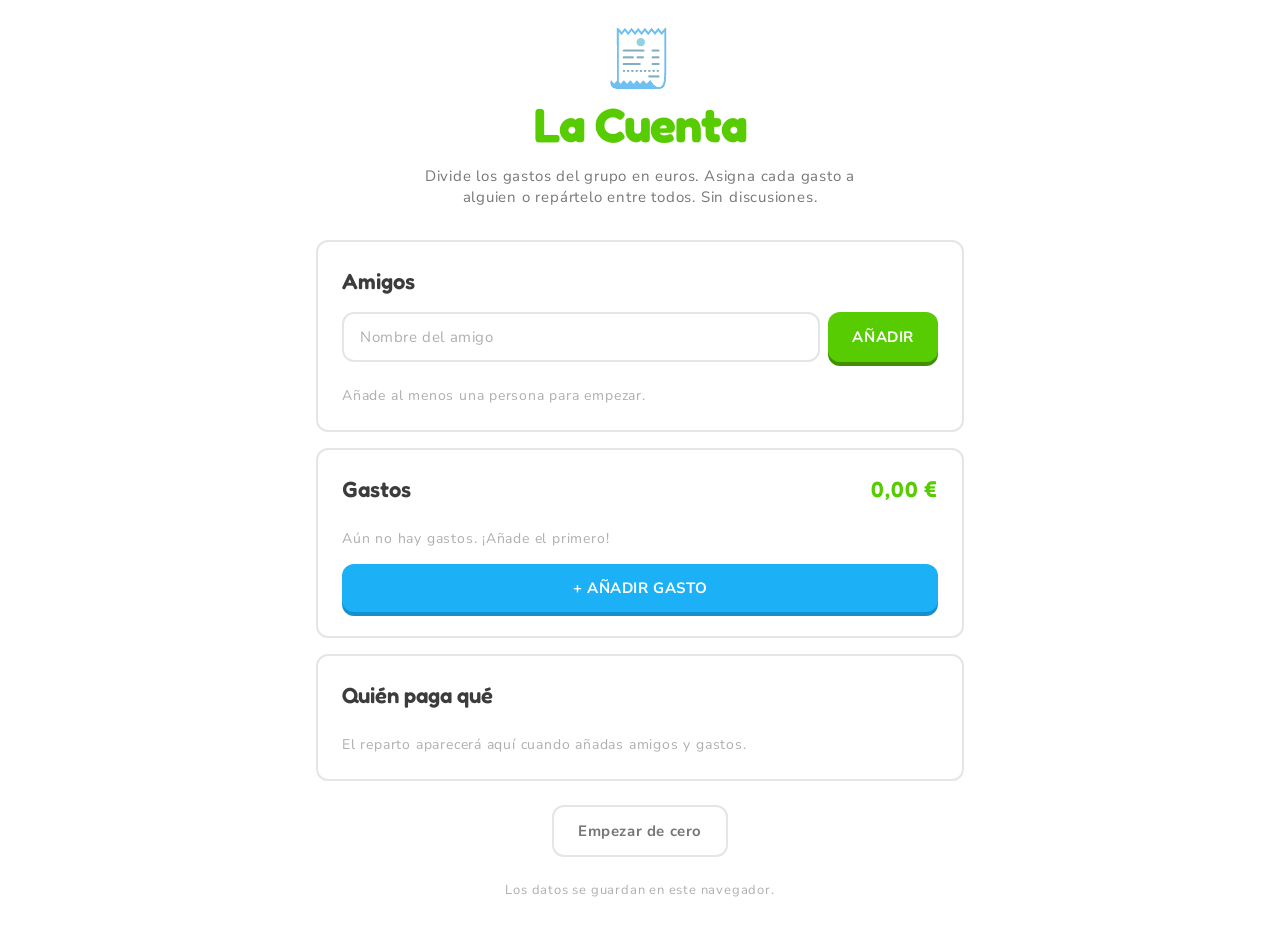
==== index.html @ 94700a01 "Initial commit: La Cuenta, app para dividir gastos entre amigos App estatica (HTML/CSS/JS) con estil" ====
<!doctype html>
<html lang="es">
<head>
  <meta charset="utf-8" />
  <meta name="viewport" content="width=device-width, initial-scale=1" />
  <title>La Cuenta · Divide gastos entre amigos</title>
  <meta name="description" content="Divide los gastos de un grupo de amigos en euros. Asigna cada gasto a una persona o repártelo entre todos." />
  <link rel="preconnect" href="https://fonts.googleapis.com" />
  <link rel="preconnect" href="https://fonts.gstatic.com" crossorigin />
  <link href="https://fonts.googleapis.com/css2?family=Fredoka:wght@500;600;700&family=Nunito+Sans:wght@400;600;700;800&display=swap" rel="stylesheet" />
  <link rel="icon" href="data:image/svg+xml,%3Csvg xmlns='http://www.w3.org/2000/svg' viewBox='0 0 100 100'%3E%3Ctext y='.9em' font-size='90'%3E%F0%9F%A7%BE%3C/text%3E%3C/svg%3E" />
  <link rel="stylesheet" href="styles.css" />
</head>
<body>
  <main class="container">
    <header class="hero">
      <div class="hero-emoji" aria-hidden="true">🧾</div>
      <h1>La Cuenta</h1>
      <p class="subtitle">Divide los gastos del grupo en euros. Asigna cada gasto a alguien o repártelo entre todos. Sin discusiones.</p>
    </header>

    <section class="card">
      <h2>Amigos</h2>
      <form id="person-form" class="inline-form" autocomplete="off">
        <input id="person-input" class="input" type="text" placeholder="Nombre del amigo" maxlength="24" />
        <button class="btn btn-primary" type="submit">Añadir</button>
      </form>
      <div id="people-list" class="chips"></div>
      <p id="people-empty" class="empty-hint">Añade al menos una persona para empezar.</p>
    </section>

    <section class="card">
      <div class="card-head">
        <h2>Gastos</h2>
        <span id="grand-total" class="grand-total">0,00 €</span>
      </div>
      <div id="items-list" class="items"></div>
      <p id="items-empty" class="empty-hint">Aún no hay gastos. ¡Añade el primero!</p>
      <button id="add-item" class="btn btn-secondary btn-block" type="button">+ Añadir gasto</button>
    </section>

    <section class="card">
      <h2>Quién paga qué</h2>
      <div id="summary-list" class="summary"></div>
      <p id="summary-empty" class="empty-hint">El reparto aparecerá aquí cuando añadas amigos y gastos.</p>
    </section>

    <div class="footer-actions">
      <button id="reset" class="btn btn-ghost" type="button">Empezar de cero</button>
    </div>

    <footer class="credits">Los datos se guardan en este navegador.</footer>
  </main>

  <script src="app.js"></script>
</body>
</html>
---- styles.css ----
:root {
  /* Colors — from DESIGN.md */
  --color-duo-green: #58cc02;
  --color-duo-green-dark: #3f8f01;
  --color-sky-blue: #1cb0f6;
  --color-sky-blue-dark: #1690cc;
  --color-duo-green-light: #d7ffb8;
  --color-sunshine-yellow: #ffc700;
  --color-snow-white: #ffffff;
  --color-cloud-gray: #e5e5e5;
  --color-silver: #afafaf;
  --color-graphite: #777777;
  --color-charcoal: #4b4b4b;
  --color-almost-black: #3c3c3c;
  --color-danger: #ff4b4b;

  /* Typography */
  --font-feather: 'Fredoka', ui-sans-serif, system-ui, sans-serif;
  --font-din-round: 'Nunito Sans', ui-sans-serif, system-ui, sans-serif;

  /* Spacing */
  --spacing-8: 8px;
  --spacing-12: 12px;
  --spacing-16: 16px;
  --spacing-24: 24px;
  --spacing-32: 32px;
  --spacing-48: 48px;

  /* Radius */
  --radius: 12px;
}

* { box-sizing: border-box; }

body {
  margin: 0;
  background: var(--color-snow-white);
  color: var(--color-almost-black);
  font-family: var(--font-din-round);
  font-size: 15px;
  letter-spacing: 0.053em;
  line-height: 1.4;
  -webkit-font-smoothing: antialiased;
}

.container {
  max-width: 680px;
  margin: 0 auto;
  padding: var(--spacing-32) var(--spacing-16) var(--spacing-48);
}

/* ---------- Hero ---------- */
.hero { text-align: center; margin-bottom: var(--spacing-32); }
.hero-emoji { font-size: 56px; line-height: 1; }
.hero h1 {
  font-family: var(--font-feather);
  font-weight: 700;
  font-size: 48px;
  line-height: 1.2;
  letter-spacing: -0.02em;
  color: var(--color-duo-green);
  margin: var(--spacing-8) 0 var(--spacing-12);
}
.subtitle {
  color: var(--color-graphite);
  max-width: 460px;
  margin: 0 auto;
}

/* ---------- Cards ---------- */
.card {
  background: var(--color-snow-white);
  border: 2px solid var(--color-cloud-gray);
  border-radius: var(--radius);
  padding: var(--spacing-24);
  margin-bottom: var(--spacing-16);
}
.card h2 {
  font-family: var(--font-feather);
  font-weight: 600;
  font-size: 22px;
  letter-spacing: 0;
  color: var(--color-almost-black);
  margin: 0 0 var(--spacing-16);
}
.card-head {
  display: flex;
  align-items: baseline;
  justify-content: space-between;
  margin-bottom: var(--spacing-16);
}
.card-head h2 { margin: 0; }
.grand-total {
  font-family: var(--font-feather);
  font-weight: 600;
  font-size: 22px;
  color: var(--color-duo-green);
}

/* ---------- Buttons ---------- */
.btn {
  font-family: var(--font-din-round);
  font-weight: 700;
  font-size: 15px;
  letter-spacing: 0.04em;
  text-transform: uppercase;
  border: none;
  border-radius: var(--radius);
  padding: 14px 24px;
  cursor: pointer;
  transition: transform 0.05s ease, box-shadow 0.05s ease, background 0.1s ease;
  color: var(--color-snow-white);
}
.btn:active { transform: translateY(2px); }

.btn-primary { background: var(--color-duo-green); box-shadow: 0 4px 0 var(--color-duo-green-dark); }
.btn-primary:hover { background: #61d903; }
.btn-primary:active { box-shadow: 0 2px 0 var(--color-duo-green-dark); }

.btn-secondary { background: var(--color-sky-blue); box-shadow: 0 4px 0 var(--color-sky-blue-dark); }
.btn-secondary:hover { background: #2bb8f7; }
.btn-secondary:active { box-shadow: 0 2px 0 var(--color-sky-blue-dark); }

.btn-block { width: 100%; margin-top: var(--spacing-16); }

.btn-ghost {
  background: transparent;
  color: var(--color-graphite);
  border: 2px solid var(--color-cloud-gray);
  box-shadow: none;
  text-transform: none;
  font-weight: 700;
}
.btn-ghost:hover { color: var(--color-danger); border-color: var(--color-danger); }
.btn-ghost:active { transform: none; }

/* ---------- Inputs ---------- */
.input {
  font-family: var(--font-din-round);
  font-size: 15px;
  letter-spacing: 0.04em;
  border: 2px solid var(--color-cloud-gray);
  border-radius: var(--radius);
  padding: 13px 16px;
  width: 100%;
  color: var(--color-almost-black);
  background: var(--color-snow-white);
}
.input:focus { outline: none; border-color: var(--color-sky-blue); }
.input::placeholder { color: var(--color-silver); }

.inline-form { display: flex; gap: var(--spacing-8); margin-bottom: var(--spacing-16); }
.inline-form .input { flex: 1; }

/* ---------- People chips ---------- */
.chips { display: flex; flex-wrap: wrap; gap: var(--spacing-8); }
.person-chip {
  display: inline-flex;
  align-items: center;
  gap: 6px;
  background: var(--color-duo-green-light);
  color: var(--color-duo-green-dark);
  font-weight: 700;
  padding: 7px 10px 7px 14px;
  border-radius: 999px;
}
.person-chip .remove {
  border: none;
  background: rgba(63, 143, 1, 0.15);
  color: var(--color-duo-green-dark);
  width: 20px; height: 20px;
  border-radius: 999px;
  cursor: pointer;
  font-size: 13px;
  line-height: 1;
  display: grid;
  place-items: center;
}
.person-chip .remove:hover { background: var(--color-danger); color: #fff; }

/* ---------- Items ---------- */
.items { display: flex; flex-direction: column; gap: var(--spacing-12); }
.item {
  border: 2px solid var(--color-cloud-gray);
  border-radius: var(--radius);
  padding: var(--spacing-16);
}
.item-top { display: flex; gap: var(--spacing-8); align-items: center; }
.item-name { flex: 1; }
.item-price-wrap { position: relative; width: 120px; flex-shrink: 0; }
.item-price { width: 100%; text-align: right; padding-right: 28px; font-weight: 700; }
.item-price-wrap::after {
  content: '€';
  position: absolute;
  right: 14px; top: 50%;
  transform: translateY(-50%);
  color: var(--color-silver);
  font-weight: 700;
  pointer-events: none;
}
.icon-btn {
  border: none;
  background: transparent;
  color: var(--color-silver);
  font-size: 18px;
  cursor: pointer;
  width: 34px; height: 34px;
  border-radius: var(--radius);
  flex-shrink: 0;
}
.icon-btn:hover { color: var(--color-danger); background: #fff0f0; }

.item-people {
  display: flex;
  flex-wrap: wrap;
  gap: 6px;
  margin-top: var(--spacing-12);
}
.toggle {
  font-family: var(--font-din-round);
  font-weight: 700;
  font-size: 13px;
  letter-spacing: 0.04em;
  border: 2px solid var(--color-cloud-gray);
  background: var(--color-snow-white);
  color: var(--color-graphite);
  padding: 5px 12px;
  border-radius: 999px;
  cursor: pointer;
}
.toggle:hover { border-color: var(--color-silver); }
.toggle.active {
  background: var(--color-duo-green);
  border-color: var(--color-duo-green);
  color: #fff;
}
.toggle.all.active {
  background: var(--color-sky-blue);
  border-color: var(--color-sky-blue);
}

/* ---------- Summary ---------- */
.summary { display: flex; flex-direction: column; gap: var(--spacing-12); }
.summary-row { display: flex; flex-direction: column; gap: 6px; }
.summary-row .label { display: flex; justify-content: space-between; font-weight: 700; }
.summary-row .name { color: var(--color-charcoal); }
.summary-row .amount { color: var(--color-almost-black); font-family: var(--font-feather); }
.bar { height: 10px; background: var(--color-cloud-gray); border-radius: 999px; overflow: hidden; }
.bar > span { display: block; height: 100%; background: var(--color-duo-green); border-radius: 999px; }

/* ---------- Misc ---------- */
.empty-hint { color: var(--color-silver); font-size: 14px; margin: var(--spacing-8) 0 0; }
.footer-actions { text-align: center; margin-top: var(--spacing-24); }
.credits { text-align: center; color: var(--color-silver); font-size: 13px; margin-top: var(--spacing-24); }

@media (max-width: 520px) {
  .hero h1 { font-size: 40px; }
  .item-top { flex-wrap: wrap; }
  .item-name { flex-basis: 100%; }
}
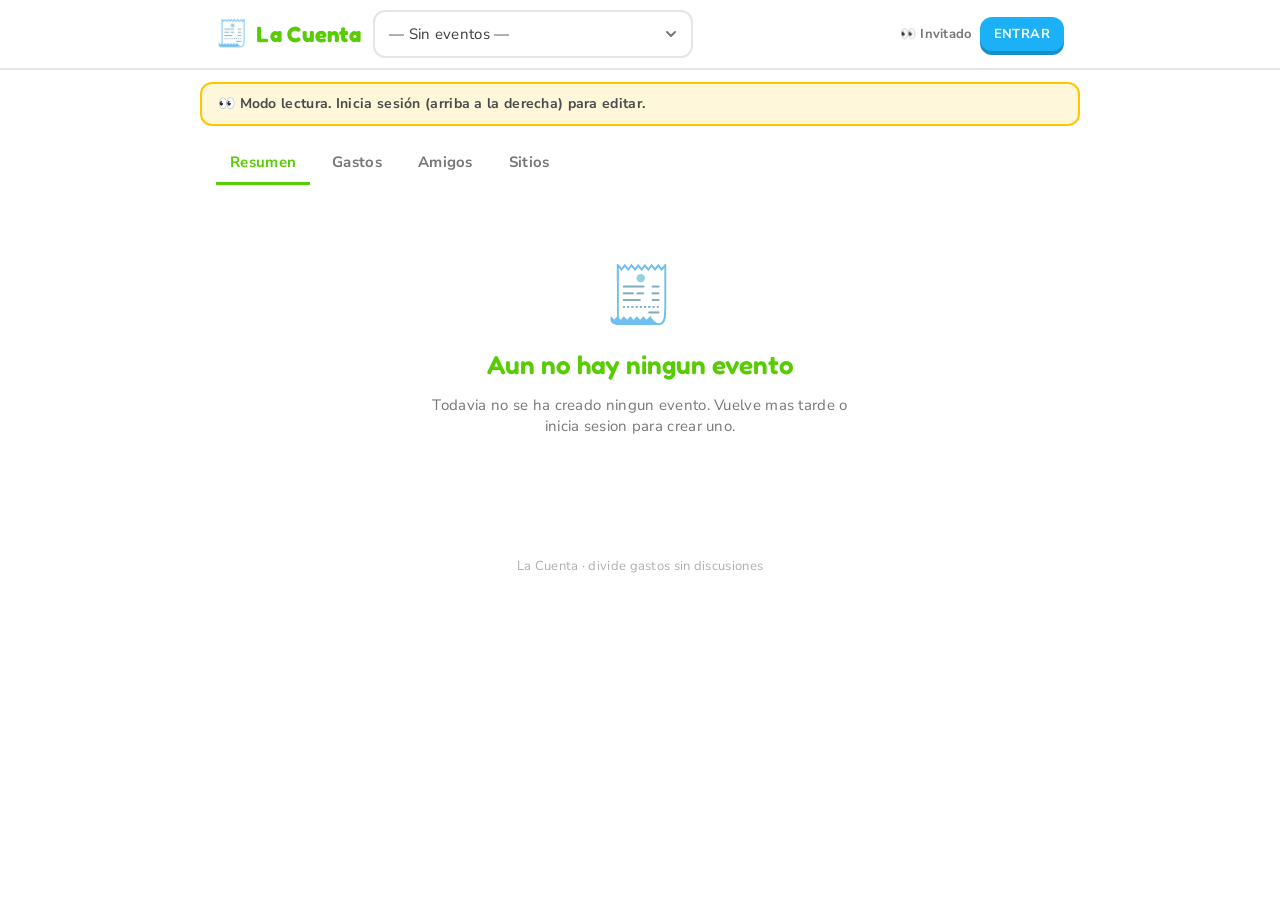
==== commit af924efa: "feat: rediseno v2 multi-evento con backend Supabase, vistas y permisos App reescrita como SPA estati" ====
--- a/index.html
+++ b/index.html
@@ -4,54 +4,62 @@
   <meta charset="utf-8" />
   <meta name="viewport" content="width=device-width, initial-scale=1" />
   <title>La Cuenta · Divide gastos entre amigos</title>
-  <meta name="description" content="Divide los gastos de un grupo de amigos en euros. Asigna cada gasto a una persona o repártelo entre todos." />
+  <meta name="description" content="Divide gastos en euros entre amigos: varios eventos, mini-eventos/sitios, participantes y reparto claro de quién paga qué." />
   <link rel="preconnect" href="https://fonts.googleapis.com" />
   <link rel="preconnect" href="https://fonts.gstatic.com" crossorigin />
   <link href="https://fonts.googleapis.com/css2?family=Fredoka:wght@500;600;700&family=Nunito+Sans:wght@400;600;700;800&display=swap" rel="stylesheet" />
   <link rel="icon" href="data:image/svg+xml,%3Csvg xmlns='http://www.w3.org/2000/svg' viewBox='0 0 100 100'%3E%3Ctext y='.9em' font-size='90'%3E%F0%9F%A7%BE%3C/text%3E%3C/svg%3E" />
-  <link rel="stylesheet" href="styles.css" />
+  <link rel="stylesheet" href="./styles.css" />
 </head>
 <body>
+  <!-- ===== Barra superior ===== -->
+  <header id="app-header" class="app-header">
+    <div class="app-header-inner">
+      <div class="brand">
+        <span class="brand-emoji" aria-hidden="true">🧾</span>
+        <span class="brand-name">La Cuenta</span>
+      </div>
+
+      <div class="event-picker">
+        <select id="event-select" class="input event-select" aria-label="Evento actual"></select>
+        <button id="btn-edit-event" class="icon-btn" type="button" title="Editar evento">✏️</button>
+        <button id="btn-new-event" class="icon-btn" type="button" title="Nuevo evento">＋</button>
+      </div>
+
+      <div id="auth-area" class="auth-area"><!-- login / usuario (lo rellena app.js) --></div>
+    </div>
+  </header>
+
+  <!-- ===== Aviso de solo lectura (invitados) ===== -->
+  <div id="readonly-banner" class="readonly-banner" hidden>
+    👀 Modo lectura. Inicia sesión (arriba a la derecha) para editar.
+  </div>
+
+  <!-- ===== Pestañas ===== -->
+  <nav id="tabs" class="tabs" aria-label="Secciones">
+    <button class="tab" data-view="resumen" type="button">Resumen</button>
+    <button class="tab" data-view="gastos" type="button">Gastos</button>
+    <button class="tab" data-view="amigos" type="button">Amigos</button>
+    <button class="tab" data-view="sitios" type="button">Sitios</button>
+  </nav>
+
+  <!-- ===== Contenedores de vista ===== -->
   <main class="container">
-    <header class="hero">
-      <div class="hero-emoji" aria-hidden="true">🧾</div>
-      <h1>La Cuenta</h1>
-      <p class="subtitle">Divide los gastos del grupo en euros. Asigna cada gasto a alguien o repártelo entre todos. Sin discusiones.</p>
-    </header>
+    <section id="view-resumen" class="view" hidden></section>
+    <section id="view-gastos" class="view" hidden></section>
+    <section id="view-amigos" class="view" hidden></section>
+    <section id="view-sitios" class="view" hidden></section>
 
-    <section class="card">
-      <h2>Amigos</h2>
-      <form id="person-form" class="inline-form" autocomplete="off">
-        <input id="person-input" class="input" type="text" placeholder="Nombre del amigo" maxlength="24" />
-        <button class="btn btn-primary" type="submit">Añadir</button>
-      </form>
-      <div id="people-list" class="chips"></div>
-      <p id="people-empty" class="empty-hint">Añade al menos una persona para empezar.</p>
-    </section>
-
-    <section class="card">
-      <div class="card-head">
-        <h2>Gastos</h2>
-        <span id="grand-total" class="grand-total">0,00 €</span>
-      </div>
-      <div id="items-list" class="items"></div>
-      <p id="items-empty" class="empty-hint">Aún no hay gastos. ¡Añade el primero!</p>
-      <button id="add-item" class="btn btn-secondary btn-block" type="button">+ Añadir gasto</button>
-    </section>
-
-    <section class="card">
-      <h2>Quién paga qué</h2>
-      <div id="summary-list" class="summary"></div>
-      <p id="summary-empty" class="empty-hint">El reparto aparecerá aquí cuando añadas amigos y gastos.</p>
-    </section>
-
-    <div class="footer-actions">
-      <button id="reset" class="btn btn-ghost" type="button">Empezar de cero</button>
-    </div>
-
-    <footer class="credits">Los datos se guardan en este navegador.</footer>
+    <!-- Estado vacío global cuando no hay ningún evento -->
+    <section id="no-event" class="empty-state" hidden></section>
   </main>
 
-  <script src="app.js"></script>
+  <!-- ===== Raíces de overlays ===== -->
+  <div id="modal-root"></div>
+  <div id="toast-root" class="toast-root"></div>
+
+  <footer class="credits">La Cuenta · divide gastos sin discusiones</footer>
+
+  <script type="module" src="./js/app.js"></script>
 </body>
 </html>
--- a/styles.css
+++ b/styles.css
@@ -1,11 +1,13 @@
 :root {
-  /* Colors — from DESIGN.md */
+  /* Colors — DESIGN.md (Duolingo) */
   --color-duo-green: #58cc02;
   --color-duo-green-dark: #3f8f01;
   --color-sky-blue: #1cb0f6;
   --color-sky-blue-dark: #1690cc;
   --color-duo-green-light: #d7ffb8;
   --color-sunshine-yellow: #ffc700;
+  --color-grape-soda: #a570ff;
+  --color-bubblegum-pink: #cc348d;
   --color-snow-white: #ffffff;
   --color-cloud-gray: #e5e5e5;
   --color-silver: #afafaf;
@@ -13,12 +15,11 @@
   --color-charcoal: #4b4b4b;
   --color-almost-black: #3c3c3c;
   --color-danger: #ff4b4b;
-
-  /* Typography */
+  --color-danger-dark: #d63a3a;
+
   --font-feather: 'Fredoka', ui-sans-serif, system-ui, sans-serif;
   --font-din-round: 'Nunito Sans', ui-sans-serif, system-ui, sans-serif;
 
-  /* Spacing */
   --spacing-8: 8px;
   --spacing-12: 12px;
   --spacing-16: 16px;
@@ -26,48 +27,115 @@
   --spacing-32: 32px;
   --spacing-48: 48px;
 
-  /* Radius */
   --radius: 12px;
+  --radius-pill: 999px;
+  --page-max: 880px;
 }
 
 * { box-sizing: border-box; }
 
+html, body { margin: 0; }
 body {
-  margin: 0;
   background: var(--color-snow-white);
   color: var(--color-almost-black);
   font-family: var(--font-din-round);
   font-size: 15px;
-  letter-spacing: 0.053em;
+  letter-spacing: 0.02em;
   line-height: 1.4;
   -webkit-font-smoothing: antialiased;
-}
-
-.container {
-  max-width: 680px;
+  padding-bottom: var(--spacing-48);
+}
+
+h1, h2, h3 { font-family: var(--font-feather); font-weight: 600; letter-spacing: 0; }
+
+/* ===================== Barra superior ===================== */
+.app-header {
+  position: sticky;
+  top: 0;
+  z-index: 30;
+  background: var(--color-snow-white);
+  border-bottom: 2px solid var(--color-cloud-gray);
+}
+.app-header-inner {
+  max-width: var(--page-max);
   margin: 0 auto;
-  padding: var(--spacing-32) var(--spacing-16) var(--spacing-48);
-}
-
-/* ---------- Hero ---------- */
-.hero { text-align: center; margin-bottom: var(--spacing-32); }
-.hero-emoji { font-size: 56px; line-height: 1; }
-.hero h1 {
+  padding: 10px var(--spacing-16);
+  display: flex;
+  align-items: center;
+  gap: var(--spacing-12);
+  flex-wrap: wrap;
+}
+.brand { display: flex; align-items: center; gap: var(--spacing-8); }
+.brand-emoji { font-size: 26px; }
+.brand-name {
   font-family: var(--font-feather);
   font-weight: 700;
-  font-size: 48px;
-  line-height: 1.2;
-  letter-spacing: -0.02em;
+  font-size: 22px;
   color: var(--color-duo-green);
-  margin: var(--spacing-8) 0 var(--spacing-12);
-}
-.subtitle {
+}
+.event-picker { display: flex; align-items: center; gap: 6px; flex: 1; min-width: 180px; }
+.event-select { flex: 1; min-width: 120px; max-width: 320px; padding: 9px 12px; }
+.auth-area { display: flex; align-items: center; gap: var(--spacing-8); margin-left: auto; }
+.user-pill {
+  display: inline-flex; align-items: center; gap: 8px;
+  background: var(--color-duo-green-light);
+  color: var(--color-duo-green-dark);
+  font-weight: 700; font-size: 13px;
+  padding: 6px 12px; border-radius: var(--radius-pill);
+}
+.guest-pill {
+  display: inline-flex; align-items: center; gap: 6px;
+  color: var(--color-graphite); font-weight: 700; font-size: 13px;
+}
+
+/* ===================== Aviso solo lectura ===================== */
+.readonly-banner {
+  max-width: var(--page-max);
+  margin: var(--spacing-12) auto 0;
+  padding: 10px var(--spacing-16);
+  background: #fff7da;
+  border: 2px solid var(--color-sunshine-yellow);
+  border-radius: var(--radius);
+  color: var(--color-charcoal);
+  font-weight: 700;
+  font-size: 14px;
+}
+
+/* ===================== Pestañas ===================== */
+.tabs {
+  max-width: var(--page-max);
+  margin: var(--spacing-16) auto 0;
+  padding: 0 var(--spacing-16);
+  display: flex;
+  gap: var(--spacing-8);
+  overflow-x: auto;
+}
+.tab {
+  font-family: var(--font-din-round);
+  font-weight: 700;
+  font-size: 15px;
+  letter-spacing: 0.02em;
   color: var(--color-graphite);
-  max-width: 460px;
-  margin: 0 auto;
-}
-
-/* ---------- Cards ---------- */
+  background: transparent;
+  border: none;
+  border-bottom: 3px solid transparent;
+  padding: 10px 14px;
+  cursor: pointer;
+  white-space: nowrap;
+}
+.tab:hover { color: var(--color-almost-black); }
+.tab.active { color: var(--color-duo-green); border-bottom-color: var(--color-duo-green); }
+
+/* ===================== Layout ===================== */
+.container { max-width: var(--page-max); margin: 0 auto; padding: var(--spacing-24) var(--spacing-16); }
+.view { display: block; }
+.view-head {
+  display: flex; align-items: center; justify-content: space-between;
+  gap: var(--spacing-12); margin-bottom: var(--spacing-16); flex-wrap: wrap;
+}
+.view-head h2 { margin: 0; font-size: 26px; }
+
+/* ===================== Cards ===================== */
 .card {
   background: var(--color-snow-white);
   border: 2px solid var(--color-cloud-gray);
@@ -75,186 +143,240 @@
   padding: var(--spacing-24);
   margin-bottom: var(--spacing-16);
 }
-.card h2 {
-  font-family: var(--font-feather);
-  font-weight: 600;
-  font-size: 22px;
-  letter-spacing: 0;
-  color: var(--color-almost-black);
-  margin: 0 0 var(--spacing-16);
-}
-.card-head {
-  display: flex;
-  align-items: baseline;
-  justify-content: space-between;
-  margin-bottom: var(--spacing-16);
-}
-.card-head h2 { margin: 0; }
-.grand-total {
-  font-family: var(--font-feather);
-  font-weight: 600;
-  font-size: 22px;
-  color: var(--color-duo-green);
-}
-
-/* ---------- Buttons ---------- */
+.card h3 { margin: 0 0 var(--spacing-12); font-size: 19px; }
+
+/* ===================== Botones ===================== */
 .btn {
   font-family: var(--font-din-round);
   font-weight: 700;
   font-size: 15px;
-  letter-spacing: 0.04em;
+  letter-spacing: 0.03em;
   text-transform: uppercase;
   border: none;
   border-radius: var(--radius);
-  padding: 14px 24px;
+  padding: 13px 22px;
   cursor: pointer;
-  transition: transform 0.05s ease, box-shadow 0.05s ease, background 0.1s ease;
+  transition: transform .05s ease, box-shadow .05s ease, background .1s ease;
   color: var(--color-snow-white);
 }
 .btn:active { transform: translateY(2px); }
-
+.btn[disabled] { opacity: .5; cursor: not-allowed; }
 .btn-primary { background: var(--color-duo-green); box-shadow: 0 4px 0 var(--color-duo-green-dark); }
 .btn-primary:hover { background: #61d903; }
 .btn-primary:active { box-shadow: 0 2px 0 var(--color-duo-green-dark); }
-
 .btn-secondary { background: var(--color-sky-blue); box-shadow: 0 4px 0 var(--color-sky-blue-dark); }
 .btn-secondary:hover { background: #2bb8f7; }
 .btn-secondary:active { box-shadow: 0 2px 0 var(--color-sky-blue-dark); }
-
-.btn-block { width: 100%; margin-top: var(--spacing-16); }
-
+.btn-danger { background: var(--color-danger); box-shadow: 0 4px 0 var(--color-danger-dark); }
+.btn-danger:active { box-shadow: 0 2px 0 var(--color-danger-dark); }
+.btn-block { width: 100%; }
+.btn-sm { padding: 8px 14px; font-size: 13px; }
 .btn-ghost {
-  background: transparent;
-  color: var(--color-graphite);
+  background: transparent; color: var(--color-graphite);
   border: 2px solid var(--color-cloud-gray);
-  box-shadow: none;
-  text-transform: none;
-  font-weight: 700;
-}
-.btn-ghost:hover { color: var(--color-danger); border-color: var(--color-danger); }
+  box-shadow: none; text-transform: none;
+}
+.btn-ghost:hover { color: var(--color-almost-black); border-color: var(--color-silver); }
 .btn-ghost:active { transform: none; }
 
-/* ---------- Inputs ---------- */
-.input {
+.icon-btn {
+  border: none; background: transparent; color: var(--color-graphite);
+  font-size: 18px; cursor: pointer; width: 38px; height: 38px;
+  border-radius: var(--radius); flex-shrink: 0; line-height: 1;
+}
+.icon-btn:hover { background: var(--color-cloud-gray); color: var(--color-almost-black); }
+.icon-btn.danger:hover { background: #fff0f0; color: var(--color-danger); }
+
+/* ===================== Inputs ===================== */
+.input, select.input, textarea.input {
   font-family: var(--font-din-round);
-  font-size: 15px;
-  letter-spacing: 0.04em;
+  font-size: 15px; letter-spacing: 0.02em;
   border: 2px solid var(--color-cloud-gray);
   border-radius: var(--radius);
-  padding: 13px 16px;
-  width: 100%;
+  padding: 12px 14px; width: 100%;
   color: var(--color-almost-black);
   background: var(--color-snow-white);
 }
 .input:focus { outline: none; border-color: var(--color-sky-blue); }
 .input::placeholder { color: var(--color-silver); }
-
-.inline-form { display: flex; gap: var(--spacing-8); margin-bottom: var(--spacing-16); }
+/* Desplegables con estilo plano coherente (flecha propia) */
+select.input {
+  appearance: none;
+  -webkit-appearance: none;
+  padding-right: 38px;
+  background-image: url("data:image/svg+xml,%3Csvg xmlns='http://www.w3.org/2000/svg' width='16' height='16' viewBox='0 0 24 24' fill='none' stroke='%23777777' stroke-width='3' stroke-linecap='round' stroke-linejoin='round'%3E%3Cpolyline points='6 9 12 15 18 9'/%3E%3C/svg%3E");
+  background-repeat: no-repeat;
+  background-position: right 12px center;
+  background-size: 16px;
+}
+textarea.input { resize: vertical; min-height: 64px; }
+.field { margin-bottom: var(--spacing-12); }
+.field label { display: block; font-weight: 700; font-size: 13px; color: var(--color-charcoal); margin-bottom: 6px; }
+.field-row { display: flex; gap: var(--spacing-12); }
+.field-row .field { flex: 1; }
+.inline-form { display: flex; gap: var(--spacing-8); }
 .inline-form .input { flex: 1; }
 
-/* ---------- People chips ---------- */
-.chips { display: flex; flex-wrap: wrap; gap: var(--spacing-8); }
+/* ===================== Chips de personas (toggle) ===================== */
+.chips { display: flex; flex-wrap: wrap; gap: 6px; }
+.toggle {
+  font-family: var(--font-din-round); font-weight: 700; font-size: 13px;
+  letter-spacing: 0.02em;
+  border: 2px solid var(--color-cloud-gray); background: var(--color-snow-white);
+  color: var(--color-graphite); padding: 5px 12px; border-radius: var(--radius-pill);
+  cursor: pointer;
+}
+.toggle:hover { border-color: var(--color-silver); }
+.toggle.active { background: var(--color-duo-green); border-color: var(--color-duo-green); color: #fff; }
+.toggle.all.active { background: var(--color-sky-blue); border-color: var(--color-sky-blue); }
+.toggle[disabled] { cursor: default; opacity: .9; }
+
 .person-chip {
-  display: inline-flex;
-  align-items: center;
-  gap: 6px;
-  background: var(--color-duo-green-light);
-  color: var(--color-duo-green-dark);
-  font-weight: 700;
-  padding: 7px 10px 7px 14px;
-  border-radius: 999px;
+  display: inline-flex; align-items: center; gap: 6px;
+  background: var(--color-duo-green-light); color: var(--color-duo-green-dark);
+  font-weight: 700; padding: 7px 10px 7px 14px; border-radius: var(--radius-pill);
 }
 .person-chip .remove {
-  border: none;
-  background: rgba(63, 143, 1, 0.15);
-  color: var(--color-duo-green-dark);
-  width: 20px; height: 20px;
-  border-radius: 999px;
-  cursor: pointer;
-  font-size: 13px;
-  line-height: 1;
-  display: grid;
-  place-items: center;
+  border: none; background: rgba(63,143,1,.15); color: var(--color-duo-green-dark);
+  width: 20px; height: 20px; border-radius: var(--radius-pill); cursor: pointer;
+  font-size: 13px; line-height: 1; display: grid; place-items: center;
 }
 .person-chip .remove:hover { background: var(--color-danger); color: #fff; }
 
-/* ---------- Items ---------- */
-.items { display: flex; flex-direction: column; gap: var(--spacing-12); }
-.item {
+.tag {
+  display: inline-flex; align-items: center; gap: 5px;
+  font-size: 12px; font-weight: 700; padding: 3px 9px; border-radius: var(--radius-pill);
+  background: var(--color-cloud-gray); color: var(--color-charcoal);
+}
+.tag.site { background: #efe3ff; color: #6a37c9; }
+.tag.payer { background: var(--color-duo-green-light); color: var(--color-duo-green-dark); }
+.tag.date { background: #e1f3ff; color: var(--color-sky-blue-dark); }
+
+/* ===================== Resumen ===================== */
+.summary-total {
+  display: flex; align-items: baseline; justify-content: space-between;
+  margin-bottom: var(--spacing-16);
+}
+.summary-total .big { font-family: var(--font-feather); font-weight: 700; font-size: 32px; color: var(--color-duo-green); }
+.legend { color: var(--color-graphite); font-size: 13px; margin: 0 0 var(--spacing-16); }
+
+.person-row {
+  display: flex; align-items: center; gap: var(--spacing-12);
+  padding: var(--spacing-12) 0; border-top: 2px solid var(--color-cloud-gray);
+}
+.person-row:first-of-type { border-top: none; }
+.check {
+  width: 26px; height: 26px; border-radius: 8px; border: 2px solid var(--color-cloud-gray);
+  background: #fff; cursor: pointer; flex-shrink: 0; display: grid; place-items: center;
+  font-size: 16px; color: #fff;
+}
+.check.on { background: var(--color-duo-green); border-color: var(--color-duo-green); }
+.check[disabled] { cursor: default; }
+.person-main { flex: 1; min-width: 0; }
+.person-name { font-weight: 700; }
+.person-name.settled { color: var(--color-silver); text-decoration: line-through; }
+.person-figures { display: flex; gap: var(--spacing-16); flex-wrap: wrap; font-size: 13px; color: var(--color-graphite); }
+.person-figures b { color: var(--color-almost-black); }
+.balance { font-family: var(--font-feather); font-weight: 600; font-size: 18px; text-align: right; min-width: 90px; }
+.balance.pos { color: var(--color-duo-green); }
+.balance.neg { color: var(--color-danger); }
+.balance.zero { color: var(--color-silver); }
+
+/* ===================== Gastos ===================== */
+.filters {
+  display: flex; flex-wrap: wrap; gap: var(--spacing-8); align-items: flex-end;
+  margin-bottom: var(--spacing-16);
+}
+.filters .field { margin: 0; min-width: 130px; flex: 1; }
+.filters .field label { font-size: 12px; }
+.filter-summary { color: var(--color-graphite); font-size: 13px; margin-bottom: var(--spacing-12); }
+
+.expense {
+  border: 2px solid var(--color-cloud-gray); border-radius: var(--radius);
+  padding: var(--spacing-16); margin-bottom: var(--spacing-12);
+}
+.expense-top { display: flex; align-items: baseline; gap: var(--spacing-8); }
+.expense-name { font-weight: 700; font-size: 17px; flex: 1; }
+.expense-amount { font-family: var(--font-feather); font-weight: 600; font-size: 18px; color: var(--color-duo-green); }
+.expense-meta { display: flex; flex-wrap: wrap; gap: 6px; margin-top: var(--spacing-8); }
+.expense-calc { color: var(--color-graphite); font-size: 13px; margin-top: 6px; }
+.expense-actions { display: flex; gap: 4px; margin-top: var(--spacing-12); }
+
+/* Editor de cantidad x precio dentro de formularios */
+.qtyprice { display: flex; align-items: center; gap: var(--spacing-8); }
+.qtyprice .op { color: var(--color-silver); font-weight: 700; font-size: 17px; }
+.qtyprice .qty { width: 80px; text-align: center; font-weight: 700; }
+.qtyprice .price-wrap { position: relative; flex: 1; }
+.qtyprice .price { text-align: right; padding-right: 26px; font-weight: 700; }
+.qtyprice .price-wrap::after {
+  content: '€'; position: absolute; right: 12px; top: 50%; transform: translateY(-50%);
+  color: var(--color-silver); font-weight: 700; pointer-events: none;
+}
+.qtyprice .eq { color: var(--color-silver); font-weight: 700; }
+.qtyprice .total { font-family: var(--font-feather); font-weight: 600; color: var(--color-duo-green); min-width: 80px; text-align: right; }
+
+/* ===================== Listas genéricas (amigos / sitios) ===================== */
+.list-row {
+  display: flex; align-items: center; gap: var(--spacing-12);
+  padding: var(--spacing-12); border: 2px solid var(--color-cloud-gray);
+  border-radius: var(--radius); margin-bottom: var(--spacing-8);
+}
+.list-row .grow { flex: 1; min-width: 0; }
+.list-row .title { font-weight: 700; }
+.list-row .sub { color: var(--color-graphite); font-size: 13px; }
+.muted { color: var(--color-silver); }
+.link { color: var(--color-sky-blue); text-decoration: none; font-weight: 700; }
+.link:hover { text-decoration: underline; }
+
+/* ===================== Estados vacíos ===================== */
+.empty-state { text-align: center; padding: var(--spacing-48) var(--spacing-16); }
+.empty-state .big-emoji { font-size: 56px; }
+.empty-state h2 { font-size: 26px; color: var(--color-duo-green); margin: var(--spacing-12) 0; }
+.empty-state p { color: var(--color-graphite); max-width: 420px; margin: 0 auto var(--spacing-16); }
+.empty-hint { color: var(--color-silver); font-size: 14px; margin: var(--spacing-8) 0 0; }
+
+/* ===================== Modal ===================== */
+.modal-overlay {
+  position: fixed; inset: 0; z-index: 50;
+  background: rgba(60,60,60,.45);
+  display: grid; place-items: center; padding: var(--spacing-16);
+}
+.modal {
+  background: #fff; border-radius: var(--radius); width: 100%; max-width: 460px;
+  max-height: 90vh; overflow: auto; padding: var(--spacing-24);
   border: 2px solid var(--color-cloud-gray);
-  border-radius: var(--radius);
-  padding: var(--spacing-16);
-}
-.item-top { display: flex; gap: var(--spacing-8); align-items: center; }
-.item-name { flex: 1; }
-.item-price-wrap { position: relative; width: 120px; flex-shrink: 0; }
-.item-price { width: 100%; text-align: right; padding-right: 28px; font-weight: 700; }
-.item-price-wrap::after {
-  content: '€';
-  position: absolute;
-  right: 14px; top: 50%;
-  transform: translateY(-50%);
-  color: var(--color-silver);
-  font-weight: 700;
+}
+.modal h3 { margin: 0 0 var(--spacing-16); font-size: 22px; }
+.modal-actions { display: flex; gap: var(--spacing-8); justify-content: flex-end; margin-top: var(--spacing-24); }
+.modal-actions .btn { text-transform: none; }
+
+/* ===================== Toast ===================== */
+.toast-root {
+  position: fixed; left: 50%; bottom: 24px; transform: translateX(-50%);
+  z-index: 60; display: flex; flex-direction: column; gap: 8px; align-items: center;
   pointer-events: none;
 }
-.icon-btn {
-  border: none;
-  background: transparent;
-  color: var(--color-silver);
-  font-size: 18px;
-  cursor: pointer;
-  width: 34px; height: 34px;
-  border-radius: var(--radius);
-  flex-shrink: 0;
-}
-.icon-btn:hover { color: var(--color-danger); background: #fff0f0; }
-
-.item-people {
-  display: flex;
-  flex-wrap: wrap;
-  gap: 6px;
-  margin-top: var(--spacing-12);
-}
-.toggle {
-  font-family: var(--font-din-round);
-  font-weight: 700;
-  font-size: 13px;
-  letter-spacing: 0.04em;
-  border: 2px solid var(--color-cloud-gray);
-  background: var(--color-snow-white);
-  color: var(--color-graphite);
-  padding: 5px 12px;
-  border-radius: 999px;
-  cursor: pointer;
-}
-.toggle:hover { border-color: var(--color-silver); }
-.toggle.active {
-  background: var(--color-duo-green);
-  border-color: var(--color-duo-green);
-  color: #fff;
-}
-.toggle.all.active {
-  background: var(--color-sky-blue);
-  border-color: var(--color-sky-blue);
-}
-
-/* ---------- Summary ---------- */
-.summary { display: flex; flex-direction: column; gap: var(--spacing-12); }
-.summary-row { display: flex; flex-direction: column; gap: 6px; }
-.summary-row .label { display: flex; justify-content: space-between; font-weight: 700; }
-.summary-row .name { color: var(--color-charcoal); }
-.summary-row .amount { color: var(--color-almost-black); font-family: var(--font-feather); }
-.bar { height: 10px; background: var(--color-cloud-gray); border-radius: 999px; overflow: hidden; }
-.bar > span { display: block; height: 100%; background: var(--color-duo-green); border-radius: 999px; }
-
-/* ---------- Misc ---------- */
-.empty-hint { color: var(--color-silver); font-size: 14px; margin: var(--spacing-8) 0 0; }
-.footer-actions { text-align: center; margin-top: var(--spacing-24); }
-.credits { text-align: center; color: var(--color-silver); font-size: 13px; margin-top: var(--spacing-24); }
-
-@media (max-width: 520px) {
-  .hero h1 { font-size: 40px; }
-  .item-top { flex-wrap: wrap; }
-  .item-name { flex-basis: 100%; }
-}
+.toast {
+  background: var(--color-almost-black); color: #fff; font-weight: 700; font-size: 14px;
+  padding: 12px 18px; border-radius: var(--radius-pill);
+  box-shadow: 0 6px 18px rgba(0,0,0,.2);
+}
+.toast.success { background: var(--color-duo-green); }
+.toast.error { background: var(--color-danger); }
+
+/* ===================== Footer ===================== */
+.credits { text-align: center; color: var(--color-silver); font-size: 13px; margin-top: var(--spacing-32); }
+
+/* ===================== Responsive ===================== */
+@media (max-width: 560px) {
+  .app-header-inner { gap: var(--spacing-8); }
+  .brand-name { display: none; }
+  .event-picker { order: 3; flex-basis: 100%; }
+  .auth-area { margin-left: 0; }
+  .view-head h2 { font-size: 22px; }
+  .person-figures { gap: var(--spacing-12); }
+  .filters .field { flex-basis: 100%; }
+  /* El editor cantidad × precio = total se apila si no cabe */
+  .qtyprice { flex-wrap: wrap; }
+  .qtyprice .total { min-width: 0; margin-left: auto; }
+}
